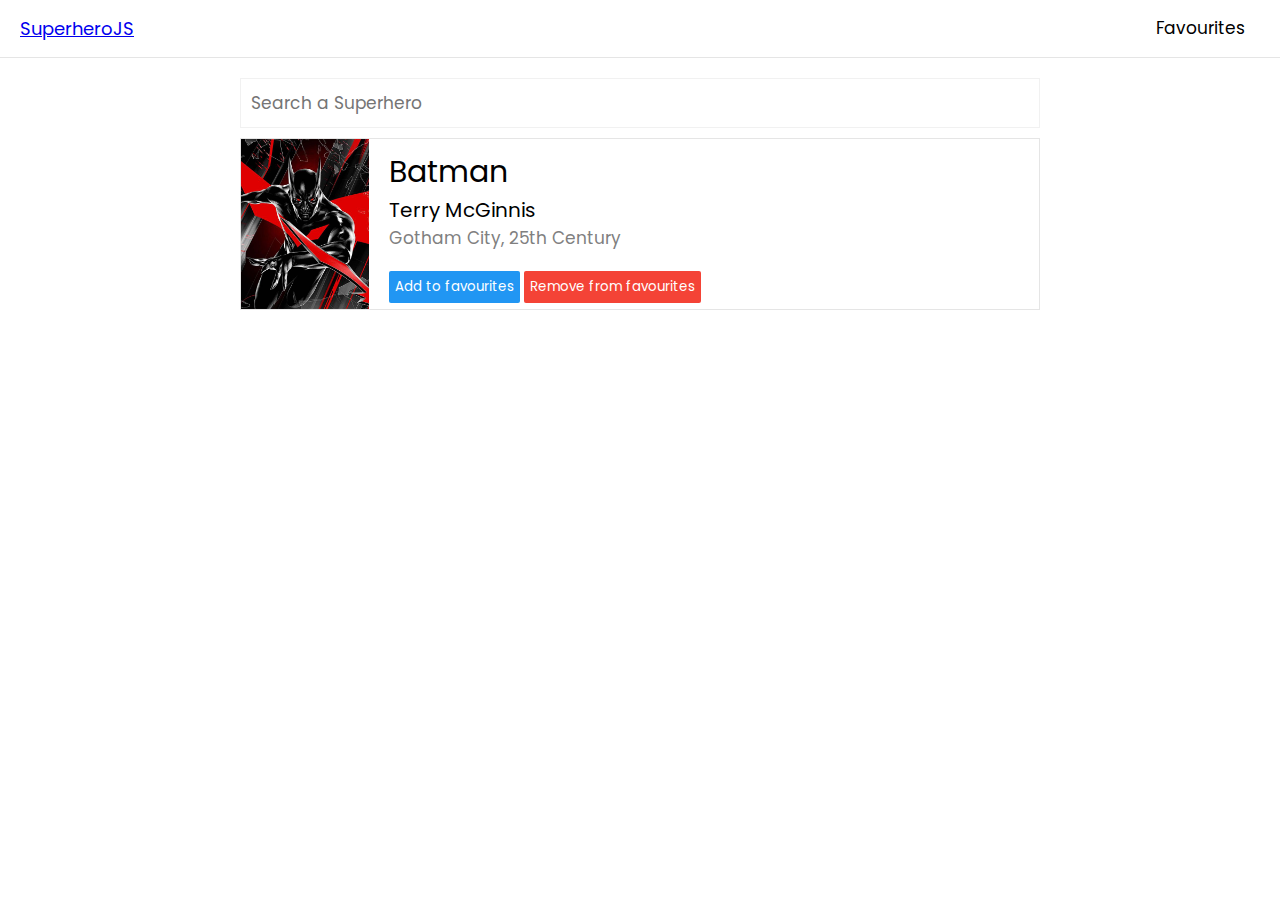
==== index.html @ efbe5d04 "homepage & css" ====
<!DOCTYPE html>
<html lang="en">
<head>
    <meta charset="UTF-8">
    <meta name="viewport" content="width=device-width, initial-scale=1.0">
    <link
      href="https://fonts.googleapis.com/css2?family=Poppins&display=swap"
      rel="stylesheet"
    />
    <link rel="stylesheet" href="css/style.css" type="text/css">
    <title>SuperHeroes</title>
</head>
<body>
    <nav>
        <div class="left">
            <a href="/">SuperheroJS</a>
        </div>
        <div class="right">
            <a href="/favourites.html" class="link">Favourites</a>
        </div>
    </nav>

    <main id="main">
        <input type="search" id="search" placeholder="Search a Superhero" autocomplete="off">

        <div class="loader"></div>

        <ul id="search-results-list">
            <li class="search-result">
                <div class="search-left">
                    <img src="/images/bats.jpg" alt="">
                </div>
                <div class="search-right">
                    <div class="name">Batman</div>
                    <div class="full-name">Terry McGinnis</div>
                    <div class="address">Gotham City, 25th Century</div>
                    <button class="btn add-to-fav">Add to favourites</button>
                    <button class="btn remove-from-fav">Remove from favourites</button>
                </div>
            </li>
        </ul>
    </main>

    <div id="toast"></div>

    <script src="/js/common.js"></script>
    <script src="/js/index.js"></script>

    <script>
        Main.init();
    </script>
</body>
</html>
---- css/style.css ----
* {
    font-family: 'Poppins';
}

html {
    height: 100%;
}

body {
    margin: 0;
}

nav {
    background: #fff;
    border-bottom: 1px solid #e5e5e5;
    display: flex;
    justify-content: space-between;
    padding: 15px 20px;
}

nav .left{
    font-size: 18px;
}

.link {
    text-decoration: none;
    font-size: 17px;
    padding: 5px 15px;
    border-radius: 5px;
    background: #fff;
    color: #000;
}

.link:hover{
    background: #f1f1f1;
}

#main {
    width: 800px;
    margin: 0 auto;
    margin-top: 20px;
}

#search {
    width: 100%;
    border: 1px solid #f1f1f1;
    height: 50px;
    font-size: 17px;
    padding: 5px 10px;
}

.loader {
    border: 10px solid;
    width: 70px;
    height: 70px;
    border-radius: 50%;
    border-color: black transparent transparent;
    animation: spin 1s linear infinite;
    margin: 0 auto;
    margin-top: 20px;
    display: none;
}

@keyframes spin {
    100% {
        transform: rotate(360deg);
    }
}

ul {
    margin: 0;
    padding: 0;
    list-style-type: none;
}

.search-result {
    display: flex;
    margin-top: 10px;
    border: 1px solid #e5e5e5;
    height: 170px;
    background-color: #fff;
}

.search-result:hover{
    /* background-color: #f1f1f1; */
}

.search-left img {
    height: 170px;
}

.search-right {
    padding-left: 20px;
    padding-top: 10px;
    position: relative;
}

.search-right a {
    text-decoration: none;
    color: #000;
}

.search-right a:hover{
    text-decoration: underline;
}

.name {
    font-size: 30px;
}

.full-name {
    font-size: 20px;
}

.address {
    color: gray;
    font-size: 17px;
}

.btn {
    margin-top: 20px;
    color: #fff;
    outline: none;
    border: none;
    padding: 6px;
    border-radius: 2px;
}

.btn:hover{
    cursor: pointer;
}

.add-to-fav{
    margin-top: 20px;
    background: #2196f3;
}

.remove-from-fav {
    margin-top: 20px;
    background: #f44336;
}

#toast {
    position: fixed;
    top: 65px;
    right: 15px;
    color: #fff;
    padding: 10px 20px;
    border-radius: 5px;
    display: none;
}

.toast-error {
    background: #ff5a5a;
}

#toast-success {
    background: #8bc34a;
}
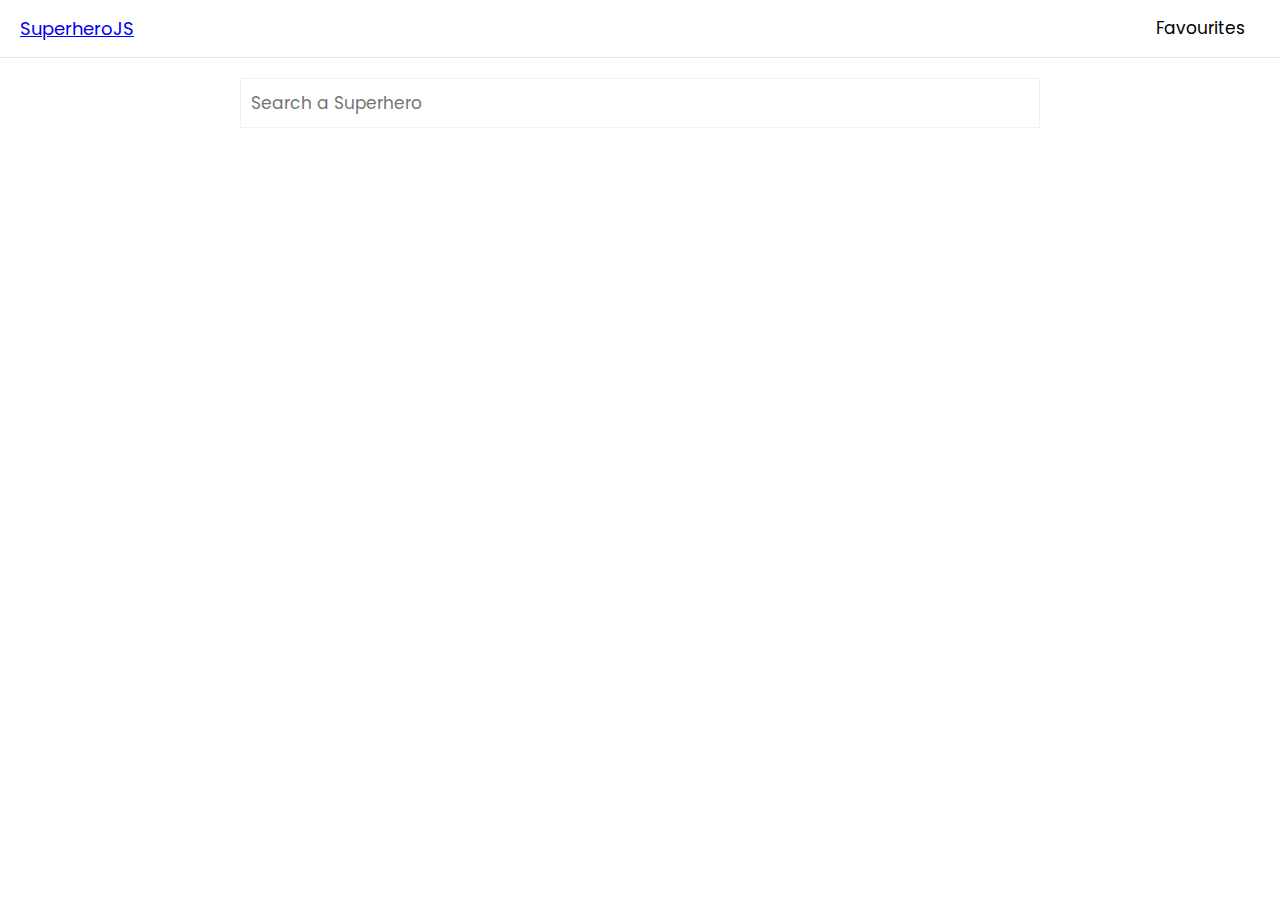
==== commit 29d90785: "common functions in common.js" ====
--- a/index.html
+++ b/index.html
@@ -26,7 +26,7 @@
         <div class="loader"></div>
 
         <ul id="search-results-list">
-            <li class="search-result">
+            <!-- <li class="search-result">
                 <div class="search-left">
                     <img src="/images/bats.jpg" alt="">
                 </div>
@@ -37,7 +37,7 @@
                     <button class="btn add-to-fav">Add to favourites</button>
                     <button class="btn remove-from-fav">Remove from favourites</button>
                 </div>
-            </li>
+            </li> -->
         </ul>
     </main>
 
--- a/css/style.css
+++ b/css/style.css
@@ -156,4 +156,43 @@
 
 #toast-success {
     background: #8bc34a;
+}
+
+.super-hero-detail{
+    display: flex;
+    flex-direction: column;
+    justify-content: center;
+    align-items: center;
+    width: 434px;
+    padding: 20px;
+    margin: 0 auto;
+    margin-bottom: 50px;
+    margin-top: 30px;
+    background: #fff;
+}
+
+.super-hero-detail img{
+    height: 300px;
+}
+
+.super-hero-detail h1,
+.super-hero-detail h3 {
+    margin: 0;
+}
+
+.super-hero-detail .power-stats div {
+    border: 1px solid black;
+    padding: 5px 20px;
+    margin-top: 10px;
+    display: flex;
+    justify-content: space-between;
+    width: 200px;
+}
+
+.no-results {
+    background: #f44336;
+    color: #fff;
+    padding: 10px;
+    border-radius: 3px;
+    margin-top: 20px;
 }